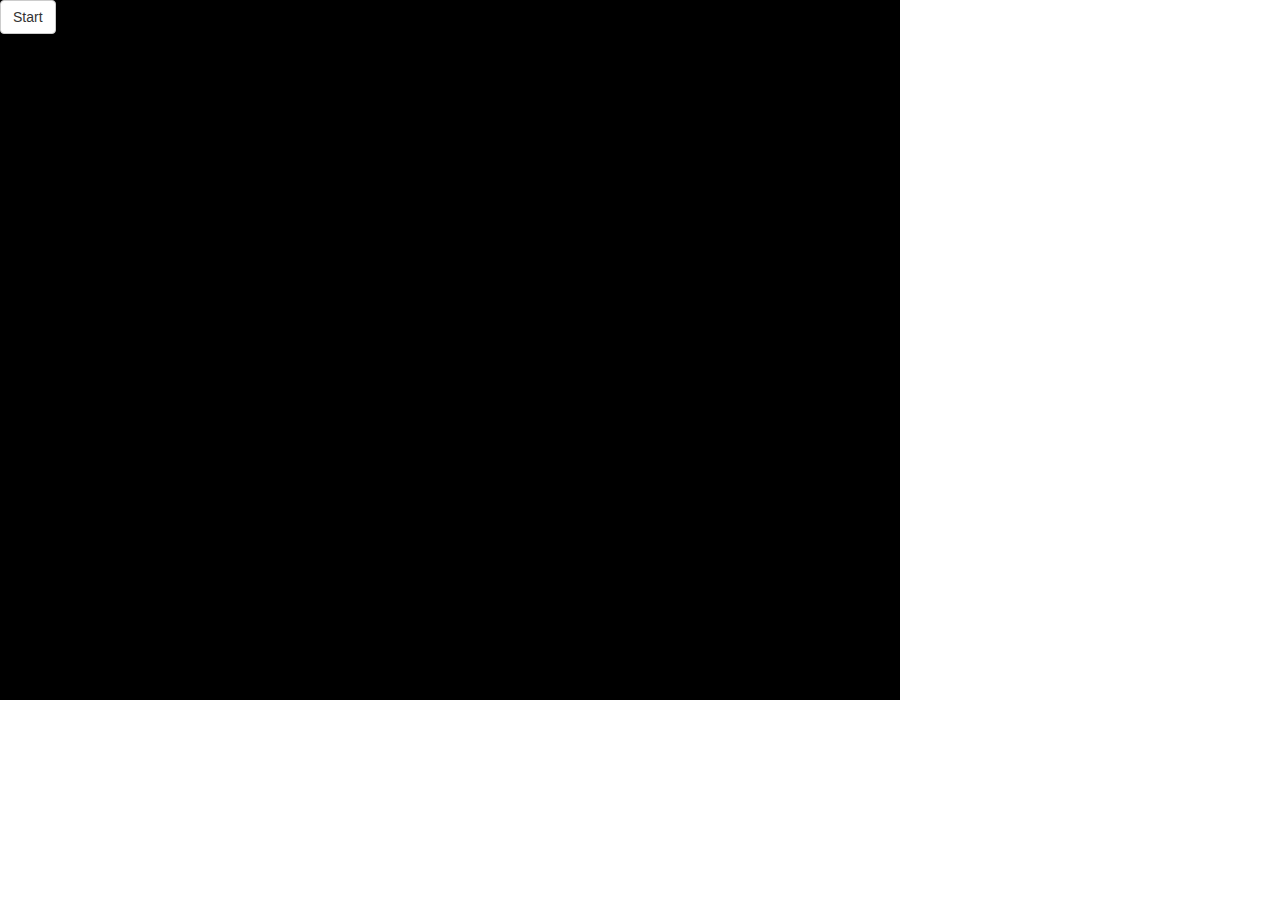
==== intro.html @ ace3f817 "Loader files" ====
<!DOCTYPE html>
<html>
<head>
	<script src="https://maxcdn.bootstrapcdn.com/bootstrap/3.3.7/js/bootstrap.min.js" integrity="sha384-Tc5IQib027qvyjSMfHjOMaLkfuWVxZxUPnCJA7l2mCWNIpG9mGCD8wGNIcPD7Txa" crossorigin="anonymous"></script>
	<link rel="stylesheet" href="https://maxcdn.bootstrapcdn.com/bootstrap/3.3.7/css/bootstrap.min.css" integrity="sha384-BVYiiSIFeK1dGmJRAkycuHAHRg32OmUcww7on3RYdg4Va+PmSTsz/K68vbdEjh4u" crossorigin="anonymous">
	<link rel="stylesheet" href="./intro.css">
</head>
<body>
	<div id="introContainer">
		<a type="button" class="btn btn-default" href="./index.html">Start</a>
	</div>
</body>
</html>
---- intro.css ----
#introContainer{
	background-color: black;
	height: 700px;
	width: 900px;
}
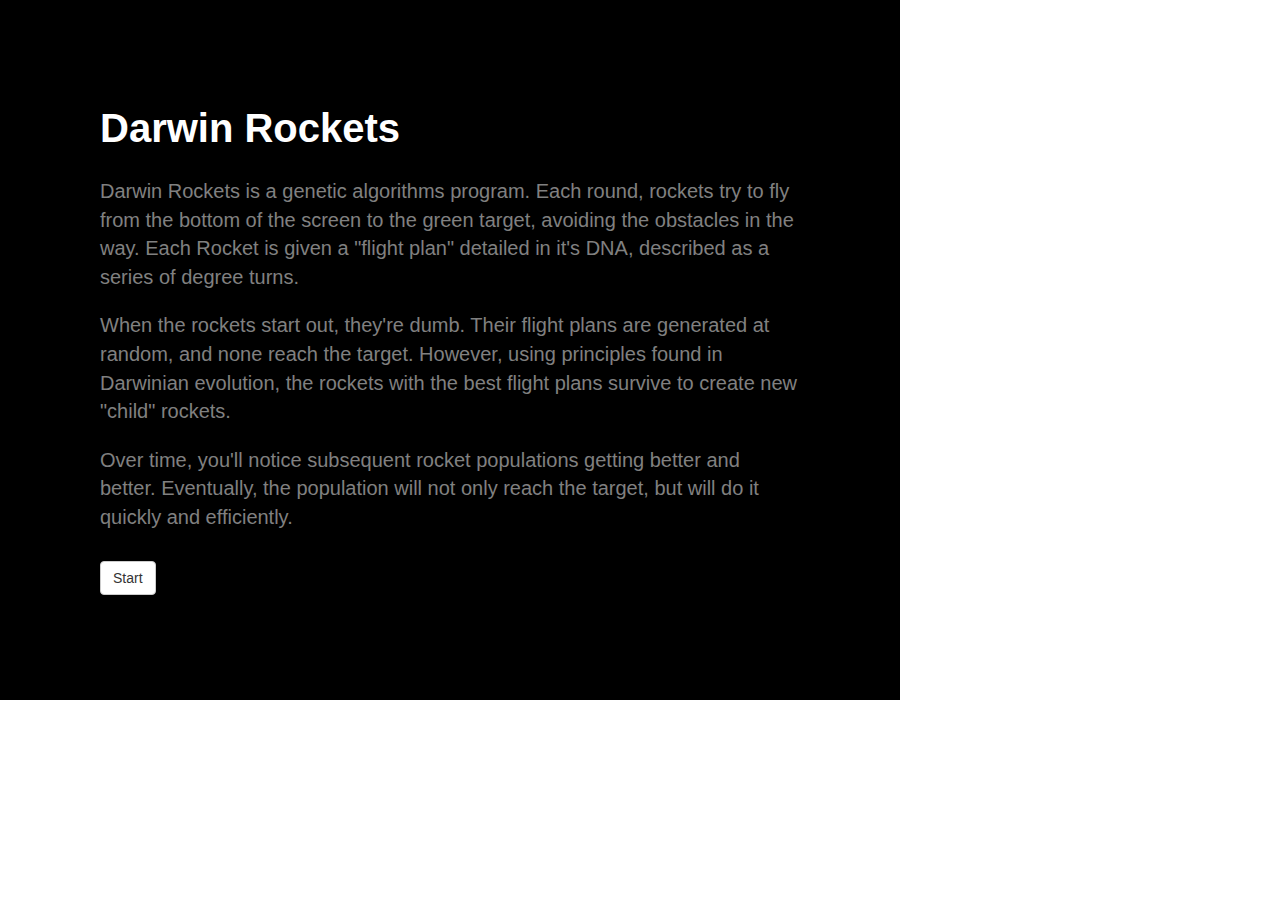
==== commit 0d4cf3bf: "Intro text added" ====
--- a/intro.html
+++ b/intro.html
@@ -7,7 +7,15 @@
 </head>
 <body>
 	<div id="introContainer">
-		<a type="button" class="btn btn-default" href="./index.html">Start</a>
+		<div id="introHeader">Darwin Rockets</div>
+
+		<div class="introBody">Darwin Rockets is a genetic algorithms program. Each round, rockets try to fly from the bottom of the screen to the green target, avoiding the obstacles in the way. Each Rocket is given a "flight plan" detailed in it's DNA, described as a series of degree turns.</div>
+
+		<div class="introBody">When the rockets start out, they're dumb. Their flight plans are generated at random, and none reach the target. However, using principles found in Darwinian evolution, the rockets with the best flight plans survive to create new "child" rockets.</div>
+
+		<div class="introBody">Over time, you'll notice subsequent rocket populations getting better and better. Eventually, the population will not only reach the target, but will do it quickly and efficiently.</div>
+
+		<a type="button" class="btn btn-default" id="startButton" href="./index.html">Start</a>
 	</div>
 </body>
 </html>--- a/intro.css
+++ b/intro.css
@@ -2,4 +2,18 @@
 	background-color: black;
 	height: 700px;
 	width: 900px;
+	padding: 100px;
+}
+#introHeader{
+	color: white;
+	font-weight: 700;
+	font-size: 40px;
+}
+.introBody{
+	color: grey;
+	font-size: 20px;
+	margin-top: 20px;
+}
+#startButton{
+	margin-top: 30px;
 }